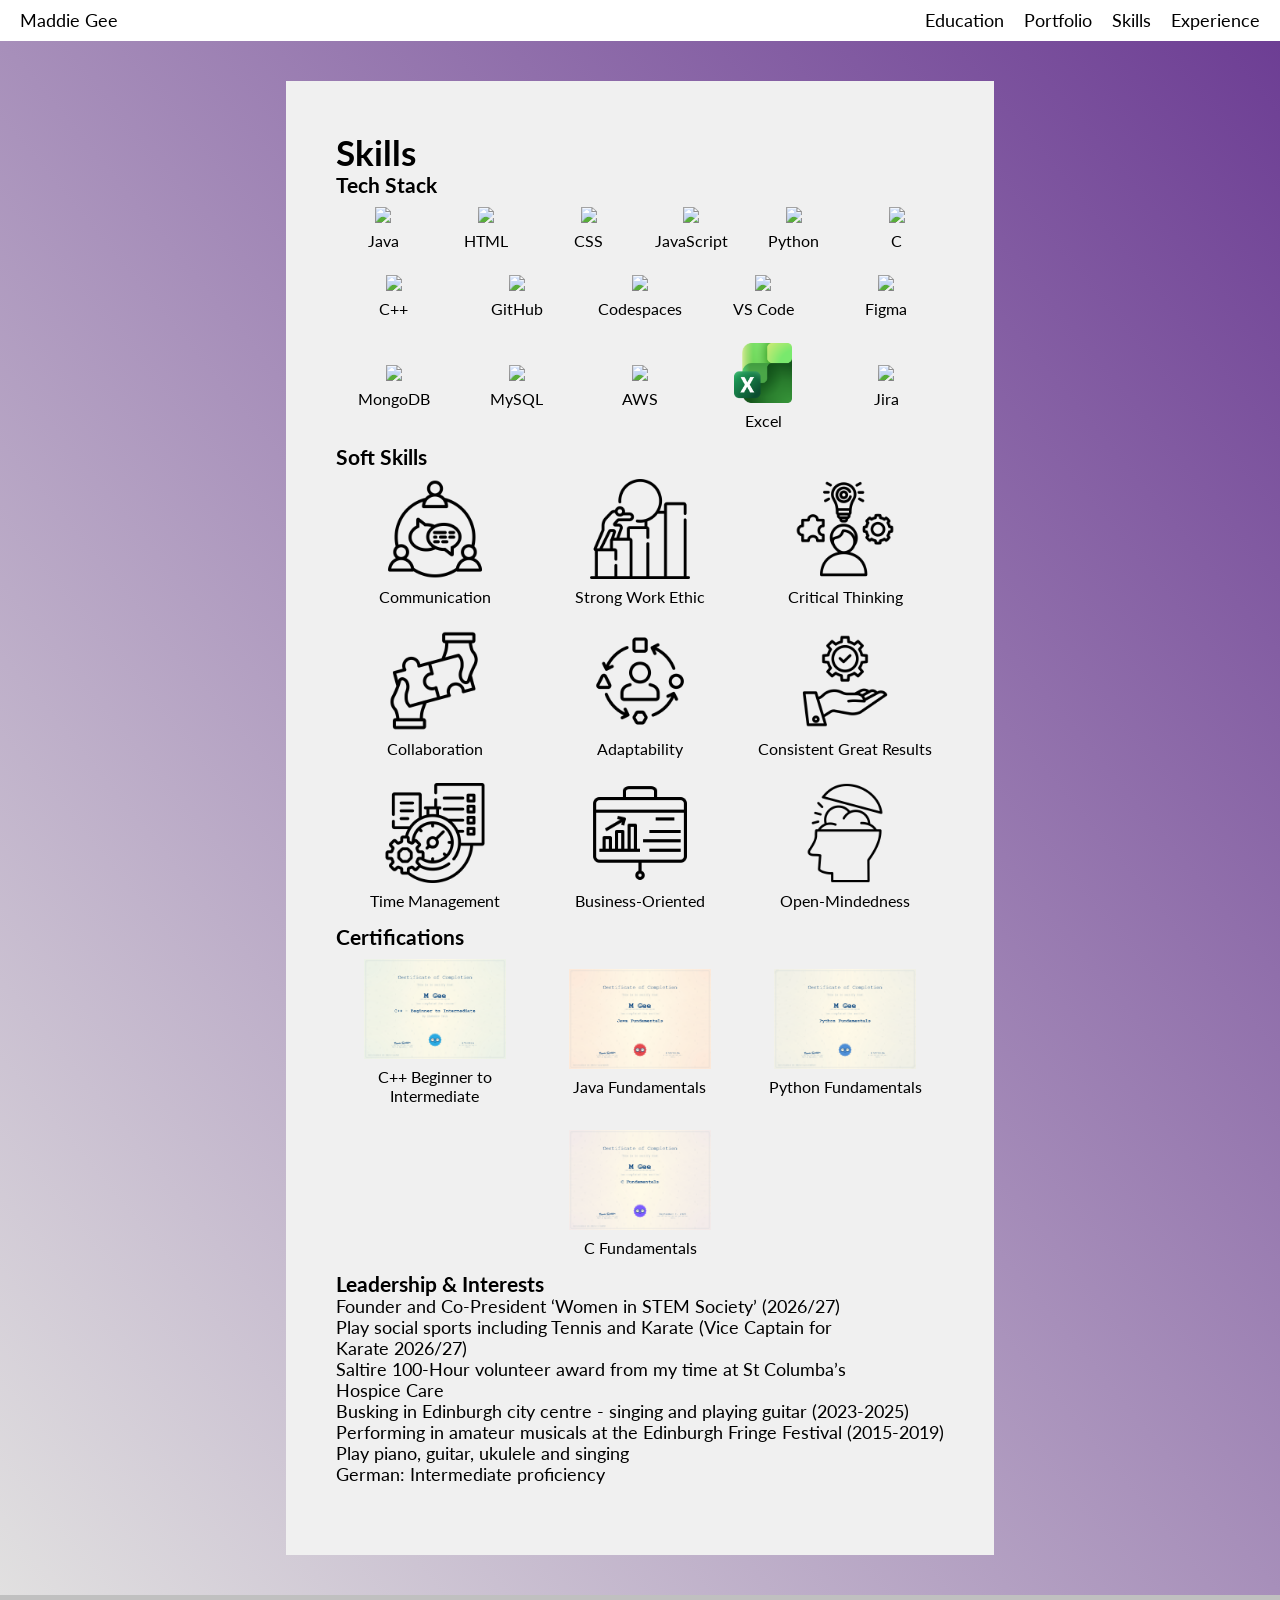
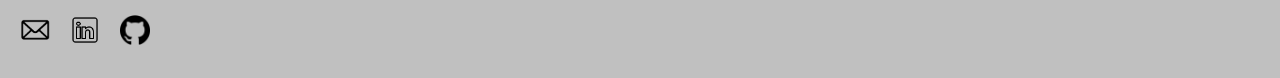
==== skills.html @ b9d68bb8 "maddie gee website" ====
<!DOCTYPE html>
<html lang="en">
<head>
    <meta charset="UTF-8">
    <meta name="viewport" content="width=device-width, initial-scale=1.0">
    <title>Skills</title>
    <link rel="icon" type="image/x-icon" href="assets/logo.png">
    <link rel="stylesheet" href="styles.css">
    <link href='https://fonts.googleapis.com/css?family=Lato' rel='stylesheet'>
    <script defer src="scripts/navbar.js"></script>
    <script defer src="scripts/footer.js"></script>
</head>
<body>    
    <div class="container">
        <div class="centre-container">
            <div>
                <!--empty left-->
            </div>
            <div class="centre-grid-item">
                <h1>Skills</h1>
                <h3>Tech Stack</h3>
                <div class="flex-container-skills">
                    <button><img src='https://cdn.jsdelivr.net/gh/devicons/devicon@latest/icons/java/java-original.svg' class="skills-icon"/><p>Java</p></button>
                    <button><img src='https://cdn.jsdelivr.net/gh/devicons/devicon@latest/icons/html5/html5-original.svg' class="skills-icon"/><p>HTML</p></button>
                    <button><img src='https://cdn.jsdelivr.net/gh/devicons/devicon@latest/icons/css3/css3-original.svg' class="skills-icon"/><p>CSS</p></button>
                    <button><img src='https://cdn.jsdelivr.net/gh/devicons/devicon@latest/icons/javascript/javascript-original.svg' class="skills-icon"/><p>JavaScript</p></button>
                    <button><img src='https://cdn.jsdelivr.net/gh/devicons/devicon@latest/icons/python/python-original.svg' class="skills-icon"/><p>Python</p></button>
                    <button><img src='https://cdn.jsdelivr.net/gh/devicons/devicon@latest/icons/c/c-original.svg' class="skills-icon"/><p>C</p></button>    
                </div>
                <div class="flex-container-skills">    
                    <button><img src='https://cdn.jsdelivr.net/gh/devicons/devicon@latest/icons/cplusplus/cplusplus-original.svg' class="skills-icon"/><p>C++</p></button>
                    <button><img src='https://cdn.jsdelivr.net/gh/devicons/devicon@latest/icons/github/github-original.svg' class="skills-icon"/><p>GitHub</p></button>
                    <button><img src='https://cdn.jsdelivr.net/gh/devicons/devicon@latest/icons/githubcodespaces/githubcodespaces-original.svg' class="skills-icon"/><p>Codespaces</p></button>
                    <button><img src='https://cdn.jsdelivr.net/gh/devicons/devicon@latest/icons/vscode/vscode-original.svg' class="skills-icon"/><p>VS Code</p></button>
                    <button><img src='https://cdn.jsdelivr.net/gh/devicons/devicon@latest/icons/figma/figma-original.svg' class="skills-icon"/><p>Figma</p></button>                         
                </div>    
                <div class="flex-container-skills">
                    <button><img src='https://cdn.jsdelivr.net/gh/devicons/devicon@latest/icons/mongodb/mongodb-original.svg' class="skills-icon"/><p>MongoDB</p></button>
                    <button><img src='https://cdn.jsdelivr.net/gh/devicons/devicon@latest/icons/mysql/mysql-original.svg' class="skills-icon"/><p>MySQL</p></button>
                    <button><img src='https://cdn.jsdelivr.net/gh/devicons/devicon@latest/icons/amazonwebservices/amazonwebservices-original-wordmark.svg' class="skills-icon"/><p>AWS</p></button>
                    <button><img src='./assets/skills/excelIcon.png' class="skills-icon"/><p>Excel</p></button>
                    <button><img src='https://cdn.jsdelivr.net/gh/devicons/devicon@latest/icons/jira/jira-original.svg' class="skills-icon"/><p>Jira</p></button>
                </div>
            
                <h3>Soft Skills</h3>
                <div class="flex-container-skills">                    
                    <button class="split-third"><img src='./assets/skills/communication.png' class="skills-icon"/><p>Communication</p></button>
                    <button class="split-third"><img src='./assets/skills/hard-work.png' class="skills-icon"/><p>Strong Work Ethic</p></button>
                    <button class="split-third"><img src='./assets/skills/idea.png' class="skills-icon"/><p>Critical Thinking</p></button>
                </div>
                <div class="flex-container-skills">
                    <button class="split-third"><img src='./assets/skills/collaboration.png' class="skills-icon"/><p>Collaboration</p></button>    
                    <button class="split-third"><img src='./assets/skills/adaptability.png' class="skills-icon"/><p>Adaptability</p></button>
                    <button class="split-third"><img src='./assets/skills/result.png' class="skills-icon"/><p>Consistent Great Results</p></button>
                </div>
                <div class="flex-container-skills">
                    <button class="split-third"><img src='./assets/skills/time-management.png' class="skills-icon"/><p>Time Management</p></button>
                    <button class="split-third"><img src='./assets/skills/business.png' class="skills-icon"/><p>Business-Oriented</p></button> 
                    <button class="split-third"><img src='./assets/skills/open-mind.png' class="skills-icon"/><p>Open-Mindedness</p></button>   
                </div>
                
                <h3>Certifications</h3>
                <div class="flex-container-skills">
                    <button class="split-third"><a href="https://coddy.tech/certifications/DMx0hf-awp3zH"><img src='./assets/skills/CPP_BeginnerToIntermediate_Cert.png' class="skills-icon"/><p>C++ Beginner to Intermediate</p></a></button>
                    <button class="split-third"><a href="https://coddy.tech/certifications/DMx0hf-java-jx1zAL"><img src='./assets/skills/Java_Fundamentals_Certificate.png' class="skills-icon"/><p>Java Fundamentals</p></a></button>
                    <button class="split-third"><a href="https://coddy.tech/certifications/DMx0hf-python-ZP9neU"><img src='./assets/skills/Python_Fundamentals_Certificate.png' class="skills-icon"/><p>Python Fundamentals</p></a></button>
                
                </div>
                <div class="flex-container-skills">
                    <button class="split-third"><a href="https://coddy.tech/certifications/DMx0hf-c-0xW5Z9"><img src='./assets/skills/C_Fundamentals_Certificate.png' class="skills-icon"/><p>C Fundamentals</p></a></button>
                </div>

                <h3>Leadership & Interests</h3>
                <ul style="list-style-type:none;">
                    <li>Founder and Co-President ‘Women in STEM Society’ (2026/27)</li>
                    <li>Play social sports including Tennis and Karate (Vice Captain for Karate 2026/27)</li>
                    <li>Saltire 100-Hour volunteer award from my time at St Columba’s Hospice Care</li>
                    <li>Busking in Edinburgh city centre - singing and playing guitar (2023-2025)</li>
                    <li>Performing in amateur musicals at the Edinburgh Fringe Festival (2015-2019)</li>
                    <li>Play piano, guitar, ukulele and singing</li>
                    <li>German: Intermediate proficiency</li>
                </ul>
            </div>
            <div>
                <!--empty right-->
            </div>
        </div>
    </div>
</body>
</html>
---- styles.css ----
/*navbar start*/

*,
*::before,
*::after {
    box-sizing: border-box;
    margin: 0;
    padding: 0;
}

:root {
    --off-white: #f0f0f0;
    --light-grey: #e1e0e0;
    --dark-purple: #6d3e94;
    --black: #000;
}

body {
    background-color: var(--light-grey);
    min-height: 100vh;
    display: flex;
    flex-direction: column;
    text-wrap: pretty;
}

.navbar {
    /*background-color same as body*/
    display: flex;
    align-items: center;
    justify-content: space-between;
    padding: 10px 20px;
    gap: 20px;
}

.navbar-brand a,
.nav-menu a {
    text-decoration: none;
    color: var(--black);
}

.nav-menu {
    margin-left: auto;
    display: flex;
    gap: 20px;
}

.nav-toggle {
    display: none;
    background: transparent;
    /*border: 1px solid var(--black);*/
    border-radius: 4px;
    padding: 8px 12px;
    cursor: pointer;
}

.navbar ul {
    display: flex;
    justify-content: space-around;
}

.navbar ul li {
    list-style: none;
    border-radius: 4px;
    position: relative;
}

.navbar ul li a {
    text-decoration: none;
    color: var(--black);
    padding: 10px;
    display: inline-block;
    width: 100%;
}

button {
    background: transparent;
    border: none;
    font-family: 'Lato';
    padding: 10px;
    font-size: 1rem;
}

.navbar ul .sub-menu {
    visibility: hidden;
    opacity: 0;
    position: absolute;
    top: 100%;
    left: 0;
    transition: opacity 0.5s ease;
    display: block;
    background-color: var(--white);
}

.navbar ul .nav-item:hover > .sub-menu,
.navbar ul .nav-item:focus-within > .sub-menu {
    visibility: visible;
    opacity: 1;
}

@media (min-width: 768px) {
    .navbar ul .sub-menu {
        min-width: 180px;
    }
}

@media (max-width: 767px) {
    .navbar {
        flex-wrap: wrap;
    }

    .nav-toggle {
        display: inline-block;
    }

    .nav-menu {
        display: none;
        width: 100%;
        margin-left: 0;
        flex-direction: column;
        gap: 0;
    }

    .nav-menu.is-open {
        display: flex;
    }

    .nav-menu a {
        padding: 10px 0;
    }
}
/*navbar end*/

/*body start*/
body {
    font-family: 'Lato';
    background-color: (var(--off-white));
    margin: 0px;
    font-size: 110%;
}
/*body end*/

/*p start*/
p {
    font-family: 'Lato';
    background-color: (var(--off-white));
    margin: 0px;
}
/*p end*/

/*container start*/
.container {
    background-image: linear-gradient(to top right,var(--light-grey) , var(--dark-purple));
    margin: 0px;
    padding: 20px;
    position: relative;
    width: 100%;
}

.pfp-container {
    display: flex;
    justify-content: center;
    align-items: center;
}

.grid-container {
    display: grid;
    grid-template-columns: 18% 30% 4% 30% 18%;
    padding: 20px;
}

.grid-item {
    /* NEED MORE PADDING */
    padding: 30px 50px 30px 50px;
    background-color: var(--off-white);
    margin: auto;
}

.profile-pic {
    width: 280px;
    height: auto;
    margin: auto;
}

.icon {
    width: 15px;
    height: auto;
}


@media (max-width: 767px) {
    .profile-pic {
        width: 180px;
        height: auto;
        margin: auto;
    }
}
a:link {
    color: black;
    background-color: transparent;
    text-decoration: none;
}

a:visited {
    color: black;
    background-color: transparent;
    text-decoration: none;
}

a:hover {
    color: var(--dark-purple);
    background-color: transparent;
    text-decoration: underline;
}

a:active {
    color: blue;
    background-color: transparent;
    text-decoration: underline;
}

.container2 {
    background-color: #dedede;
    margin: 0px;
    position: relative;
    width: 100%;
    font-size: 20px;
    padding: 20px 10% 0px 10%;
}

h1 {
    font-family: 'Lato';
}

h2 {
    font-family: 'Lato';
    text-align: center;
}

.intro {
    text-align: center;
}

.heading {
    text-align: center;
    /*font-size: 20px;*/
    background-color: var(--dark-purple);
    padding: 20px;
}

/* centre white block with ombre background (.container)*/
.centre-container {
    display: grid;
    grid-template-columns: 20% 60% 20%;
    padding: 20px 30px;
}

.centre-grid-item {
    padding: 50px 50px 70px 50px;
    background-color: var(--off-white);
    margin: auto;
    width: 100%;
    min-width: 0;
    
}

.centre-container p {
    padding: 5px 0px;
}


/*container end*/

/*smallButton button start*/
.smallButton {
    background-color: #622992;
    color: var(--off-white);
    margin-top:12px;
    margin: 8px;
}

.smallButton:hover {
    cursor:pointer;
}
/*smallButton button end*/

/*footer start*/
.footer {
    background-color: silver;
    margin-top: auto;
    padding: 10px 10px 20px 10px;
    width: 100%;
    display: flex;
    flex-direction: row;
    align-items: center;
}

.footer-icon {
    border: none;
    background-color: transparent;    
}
/*footer end*/

.center {
    display: flex;
    justify-content: center;
    align-items: center;
}

/*collapse start*/
details {
    user-select: none;
}

details>summary span.icon {
    width: 12px;
    height: 12px;
    transition: all 0.3s;
    margin-left: auto;
}

details[open] summary span.icon {
    transform: rotate(90deg);
}

summary {
    display: flex;
    cursor: pointer;
}

summary::-webkit-details-marker {
    display: none;
}
/*collapse end*/

/*flex table start copied from w3 schools*/
* {
    box-sizing: border-box;
}

.flex-container {
    display: flex;
    flex-direction: row;
}

.flex-item {
    padding-top: 20px;
    text-align: center;
    width: 100%;
}

.flex-item-2 {
    padding: 7px 0px;
    text-align: left;
    width: 100%
}

/* On screens that are 600px wide or less, make the columns stack on top of each other instead of next to each other */
@media (max-width: 1200px) {
.flex-container {
    flex-direction: column;
}
}
/*flex table end*/

/*skills flex*/

.flex-container-skills {
    display: grid;
    grid-template-columns: repeat(auto-fit, minmax(90px, 1fr));
    gap: 8px;
}

.flex-item-skills {
    padding-top: 20px;
    text-align: center;
    width: 100%;
}

.flex-container-skills button {
    min-width: 0;
    width: 100%;
}

@media (max-width: 900px) {
.flex-container-skills {
    flex-direction: column;
}
}
/*skills flex end*/

/*portfolio page*/

.section {
    padding-top: 30px;
}


.text-img img {
    float: right;
    margin-left: 15px;
    width: 100px;
    height: auto;
}

.tech-stack-mini {
    color: #1C1C1C;
    background: transparent;
    border-radius: 14px;
    padding: 2px 8px;
    border: 1px solid #787878;
}


/*portfolio end*/

.skills-icon {
    width: auto;
    height: 60px;
}

.split-third {
    width: auto;
}

.split-third img {
    height: 100px;
}
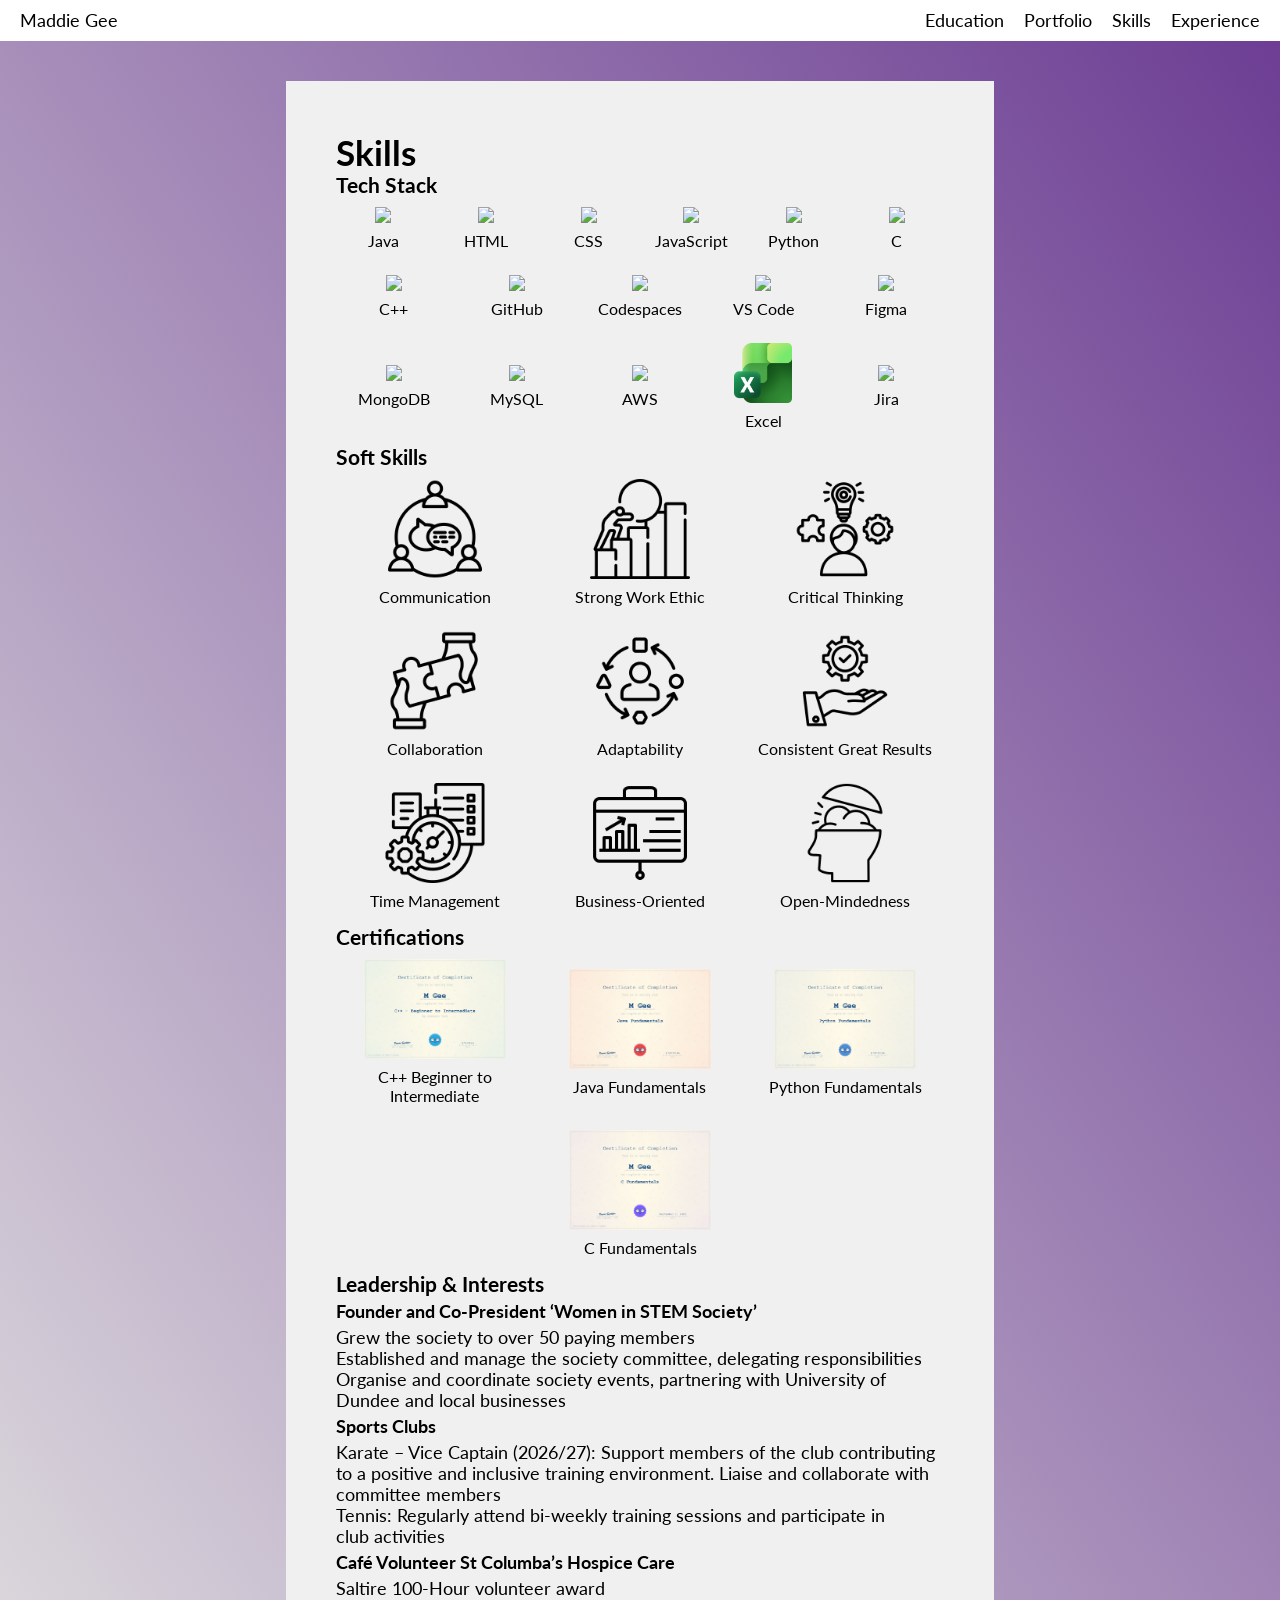
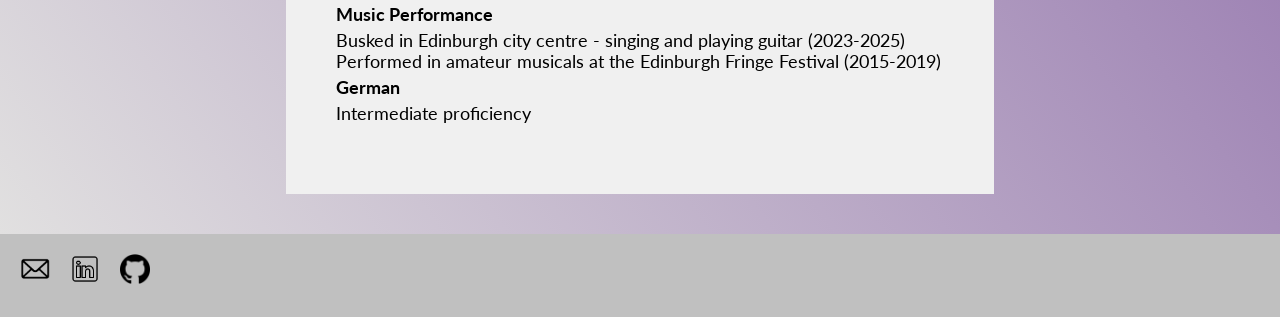
==== commit 285bdfd1: "add CV and skills" ====
--- a/skills.html
+++ b/skills.html
@@ -71,14 +71,33 @@
                 </div>
 
                 <h3>Leadership & Interests</h3>
+                <p><strong>Founder and Co-President ‘Women in STEM Society’</strong></p>
                 <ul style="list-style-type:none;">
-                    <li>Founder and Co-President ‘Women in STEM Society’ (2026/27)</li>
-                    <li>Play social sports including Tennis and Karate (Vice Captain for Karate 2026/27)</li>
-                    <li>Saltire 100-Hour volunteer award from my time at St Columba’s Hospice Care</li>
-                    <li>Busking in Edinburgh city centre - singing and playing guitar (2023-2025)</li>
-                    <li>Performing in amateur musicals at the Edinburgh Fringe Festival (2015-2019)</li>
-                    <li>Play piano, guitar, ukulele and singing</li>
-                    <li>German: Intermediate proficiency</li>
+                    <li>Grew the society to over 50 paying members</li>
+                    <li>Established and manage the society committee, delegating responsibilities</li>
+                    <li>Organise and coordinate society events, partnering with University of Dundee and local businesses</li>
+                </ul>
+
+                <p><strong>Sports Clubs</strong></p>
+                <ul style="list-style-type:none;">
+                    <li>Karate – Vice Captain (2026/27): Support members of the club contributing to a positive and inclusive training environment. Liaise and collaborate with committee members</li>
+                    <li>Tennis: Regularly attend bi-weekly training sessions and participate in club activities</li>
+                </ul>
+
+                <p><strong>Café Volunteer St Columba’s Hospice Care</strong></p>
+                <ul style="list-style-type:none;">
+                    <li>Saltire 100-Hour volunteer award</li>
+                </ul>
+
+                <p><strong>Music Performance</strong></p>
+                <ul style="list-style-type:none;">
+                    <li>Busked in Edinburgh city centre - singing and playing guitar (2023-2025)</li>
+                    <li>Performed in amateur musicals at the Edinburgh Fringe Festival (2015-2019)</li>
+                </ul>
+
+                <p><strong>German</strong></p>
+                <ul style="list-style-type:none;">
+                    <li>Intermediate proficiency</li>
                 </ul>
             </div>
             <div>
